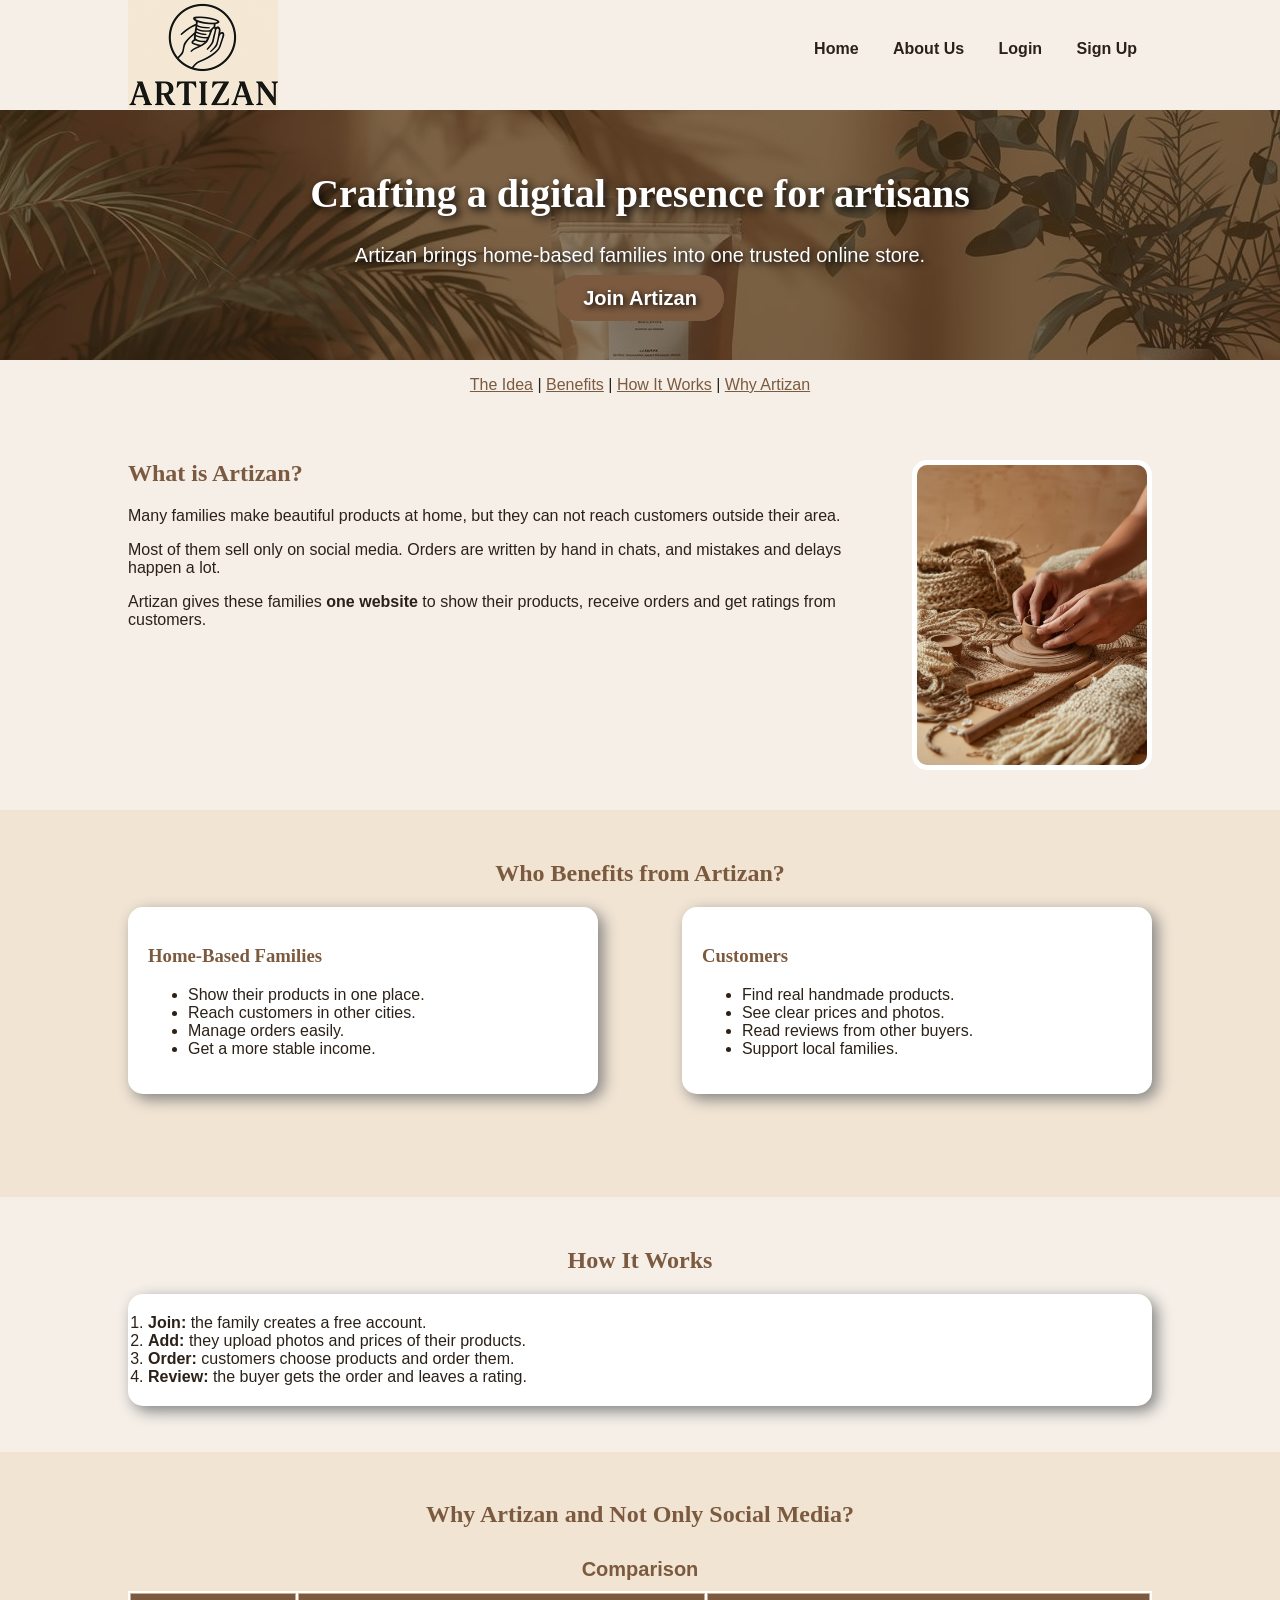
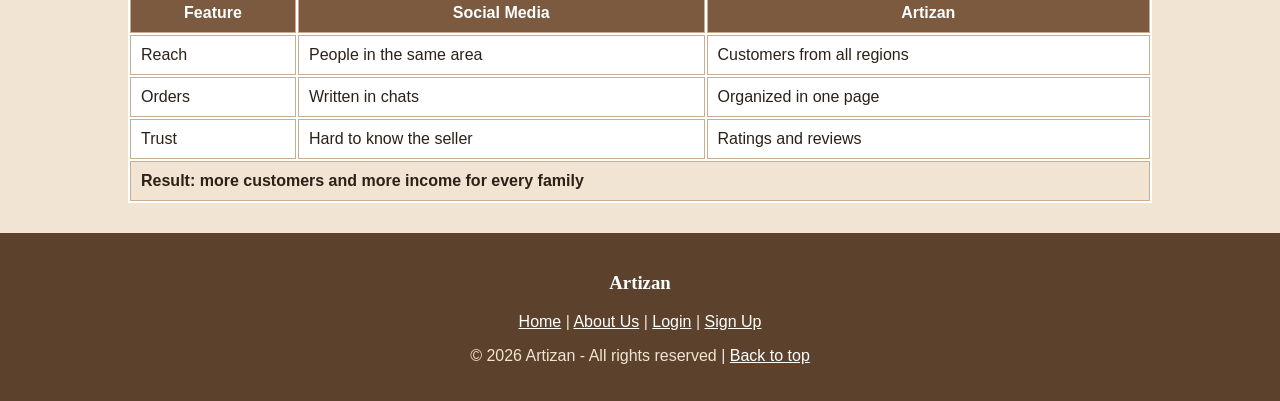
==== home.html @ 360b3b7f "Add files via upload" ====
<!DOCTYPE html>
<html lang="en">
<head>
  <meta charset="UTF-8">
  <title>Artizan - Home</title>
  <meta name="description" content="Online store for home-based families">
  <meta name="keywords" content="handmade, artisans, home-based families">
  <meta name="author" content="Omar Samkari, Abdulrahman Almestady">

  <link rel="stylesheet" type="text/css" href="style.css">

  <!-- styles only for this page -->
  <style type="text/css">
    .left {
      float: left;
      width: 42%;
    }
    .right {
      float: right;
      width: 42%;
    }
    .boxes {
      height: 260px;
    }
    .tall {
      height: 320px;
    }
    .photo {
      float: right;
      margin-left: 20px;
      border: 5px solid white;
      border-radius: 15px;
    }
  </style>
</head>
<body>

  <header>
    <div class="content">
      <div class="logo">
        <!-- click the logo to go to about us page -->
        <a href="about.html">
          <img src="logo.png" alt="Artizan logo" width="150" height="109">
        </a>
      </div>

      <nav class="menu">
        <ul>
          <li><a href="home.html">Home</a></li>
          <li>
            <a href="about.html">About Us</a>
            <ul>
              <li><a href="about.html#story">Our Story</a></li>
              <li><a href="about.html#goals">Our Goals</a></li>
              <li><a href="about.html#team">Our Team</a></li>
            </ul>
          </li>
          <li><a href="login.html">Login</a></li>
          <li><a href="signup.html">Sign Up</a></li>
        </ul>
      </nav>
    </div>
  </header>

  <!-- big photo at the top -->
  <div class="banner" id="top">
    <div class="layer"></div>
    <div class="content banner-text">
      <h1>Crafting a digital presence for artisans</h1>
      <p>Artizan brings home-based families into one trusted online store.</p>
      <p><a href="signup.html" class="button">Join Artizan</a></p>
    </div>
  </div>

  <!-- links to jump to each part of the page -->
  <p class="center">
    <a href="#idea">The Idea</a> |
    <a href="#benefits">Benefits</a> |
    <a href="#how">How It Works</a> |
    <a href="#compare">Why Artizan</a>
  </p>

  <!-- the idea part -->
  <section class="part" id="idea">
    <article class="content tall">
      <img class="photo" src="pottery.jpg" alt="Making a clay cup by hand" width="230" height="300">
      <h2>What is Artizan?</h2>
      <p>Many families make beautiful products at home, but they can not reach customers outside their area.</p>
      <p>Most of them sell only on social media. Orders are written by hand in chats, and mistakes and delays happen a lot.</p>
      <p>Artizan gives these families <strong>one website</strong> to show their products, receive orders and get ratings from customers.</p>
    </article>
  </section>

  <!-- benefits part -->
  <section class="part light" id="benefits">
    <div class="content">
      <h2 class="center">Who Benefits from Artizan?</h2>
      <div class="boxes">
      <article class="box left">
        <h3>Home-Based Families</h3>
        <ul>
          <li>Show their products in one place.</li>
          <li>Reach customers in other cities.</li>
          <li>Manage orders easily.</li>
          <li>Get a more stable income.</li>
        </ul>
      </article>
      <article class="box right">
        <h3>Customers</h3>
        <ul>
          <li>Find real handmade products.</li>
          <li>See clear prices and photos.</li>
          <li>Read reviews from other buyers.</li>
          <li>Support local families.</li>
        </ul>
      </article>
      </div>
    </div>
  </section>

  <!-- how it works steps -->
  <section class="part" id="how">
    <div class="content">
      <h2 class="center">How It Works</h2>
      <ol class="box">
        <li><strong>Join:</strong> the family creates a free account.</li>
        <li><strong>Add:</strong> they upload photos and prices of their products.</li>
        <li><strong>Order:</strong> customers choose products and order them.</li>
        <li><strong>Review:</strong> the buyer gets the order and leaves a rating.</li>
      </ol>
    </div>
  </section>

  <!-- compare table -->
  <section class="part light" id="compare">
    <div class="content">
      <h2 class="center">Why Artizan and Not Only Social Media?</h2>
      <table>
        <caption>Comparison</caption>
        <thead>
          <tr>
            <th>Feature</th>
            <th>Social Media</th>
            <th>Artizan</th>
          </tr>
        </thead>
        <tfoot>
          <tr>
            <td colspan="3">Result: more customers and more income for every family</td>
          </tr>
        </tfoot>
        <tbody>
          <tr>
            <td>Reach</td>
            <td>People in the same area</td>
            <td>Customers from all regions</td>
          </tr>
          <tr>
            <td>Orders</td>
            <td>Written in chats</td>
            <td>Organized in one page</td>
          </tr>
          <tr>
            <td>Trust</td>
            <td>Hard to know the seller</td>
            <td>Ratings and reviews</td>
          </tr>
        </tbody>
      </table>
    </div>
  </section>

  <footer>
    <h3>Artizan</h3>
    <p>
      <a href="home.html">Home</a> |
      <a href="about.html">About Us</a> |
      <a href="login.html">Login</a> |
      <a href="signup.html">Sign Up</a>
    </p>
    <p>&copy; 2026 Artizan - All rights reserved | <a href="#top">Back to top</a></p>
  </footer>

</body>
</html>
---- style.css ----
/* this file is used in all pages */

body {
  margin: 0;
  font-family: Arial, Helvetica, sans-serif;
  background-color: #f5efe8;
  color: #2b2118;
}

h1, h2, h3 {
  font-family: Georgia, serif;
  color: #7b5a3f;
}

a {
  color: #7b5a3f;
}

a:hover {
  color: #c9ad91;
}

/* classes i use in more than one page */
.content {
  width: 80%;
  margin-left: 10%;
}

.part {
  padding: 30px 0;
}

.light {
  background-color: #f1e4d3;
}

.center {
  text-align: center;
}

.button {
  background-color: #7b5a3f;
  color: white;
  padding: 10px 25px;
  border: 2px solid #7b5a3f;
  border-radius: 30px;
  text-decoration: none;
  font-weight: bold;
}

.button:hover {
  background-color: #5c412c;
  color: white;
}

.box {
  background-color: white;
  padding: 20px;
  border-radius: 15px;
  box-shadow: 5px 5px 15px gray;
}

header {
  background-color: #f5efe8;
  height: 110px;
}

.logo {
  float: left;
}

.logo img {
  display: block;
  border: none;
}

/* main menu */
.menu {
  float: right;
  margin-top: 40px;
}

.menu ul {
  list-style: none;
  margin: 0;
  padding: 0;
}

.menu li {
  display: inline;
  position: relative;
}

.menu a {
  padding: 8px 15px;
  color: #2b2118;
  font-weight: bold;
  text-decoration: none;
}

.menu a:hover {
  background-color: #f1e4d3;
}

/* hide the dropdown menu */
.menu li ul {
  display: none;
  position: absolute;
  top: 25px;
  left: 0;
  width: 150px;
  background-color: white;
  border-top: 3px solid #7b5a3f;
  z-index: 10;
}

.menu li ul a {
  display: block;
}

/* show the dropdown when the mouse is on it */
.menu li:hover ul {
  display: block;
}

/* big photo with a dark layer on it so the text is clear */
.banner {
  position: relative;
  height: 250px;
  background-image: url(products.jpg);
  background-position: center;
  background-repeat: no-repeat;
  background-color: #5c412c;
}

.layer {
  position: absolute;
  top: 0;
  left: 0;
  width: 100%;
  height: 100%;
  background-color: rgba(60, 40, 25, 0.6);
  z-index: 1;
}

.banner-text {
  position: relative;
  z-index: 2;
  padding-top: 60px;
  color: white;
  text-align: center;
  font-size: 20px;
  text-shadow: 2px 2px 6px black;
}

.banner-text h1 {
  color: white;
  margin-top: 0;
  font-size: 40px;
  text-shadow: 3px 3px 8px black;
}

table {
  width: 100%;
  background-color: white;
}

caption {
  font-size: 20px;
  font-weight: bold;
  color: #7b5a3f;
  padding: 10px;
}

th, td {
  border: 1px solid #c9ad91;
  padding: 10px;
}

th {
  background-color: #7b5a3f;
  color: white;
}

tfoot td {
  background-color: #f1e4d3;
  font-weight: bold;
}

/* login and sign up forms */
.form-box {
  width: 40%;
  margin-top: 30px;
  margin-bottom: 30px;
  margin-left: 30%;
}

.form-box label {
  font-weight: bold;
}

.form-box input, .form-box select {
  padding: 8px;
  border: 1px solid #c9ad91;
  border-radius: 8px;
}

input:focus {
  background-color: #f1e4d3;
}

footer {
  background-color: #5c412c;
  color: #f1e4d3;
  padding: 20px 0;
  text-align: center;
}

footer h3, footer a {
  color: white;
}
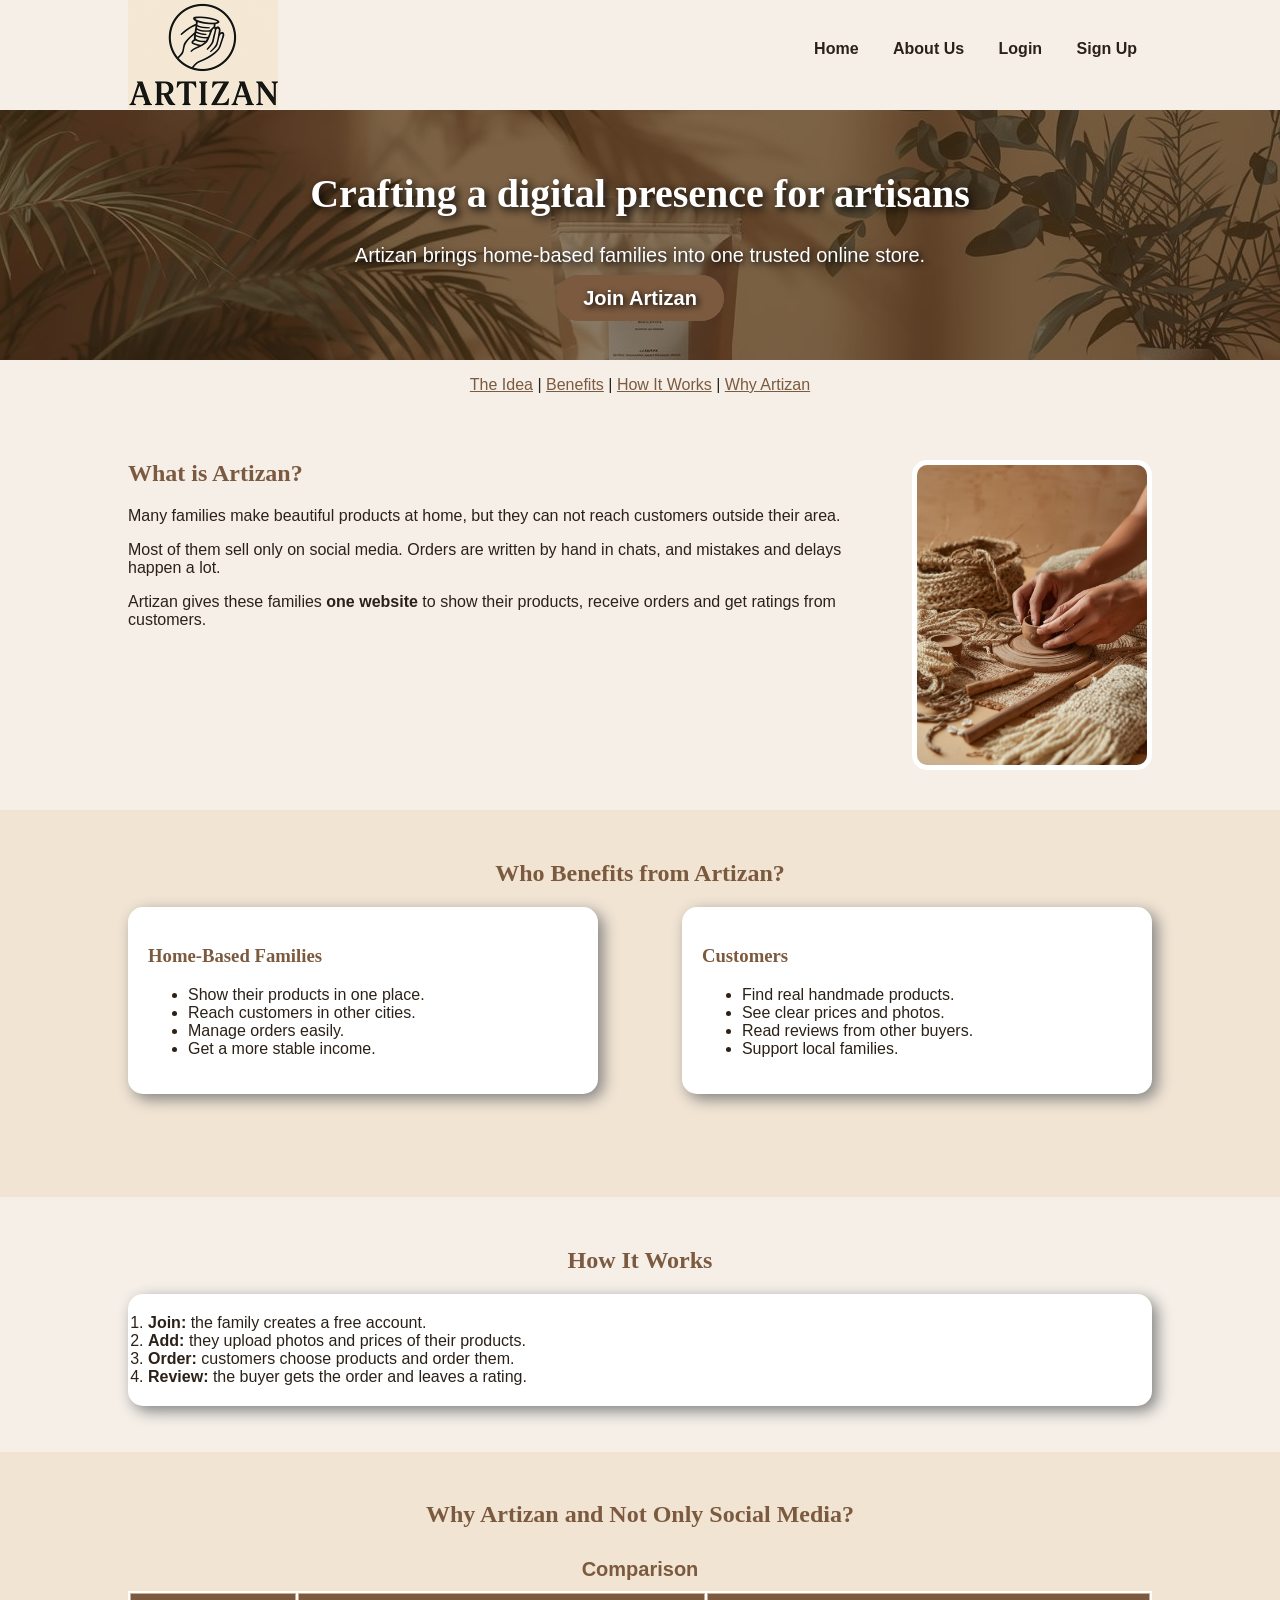
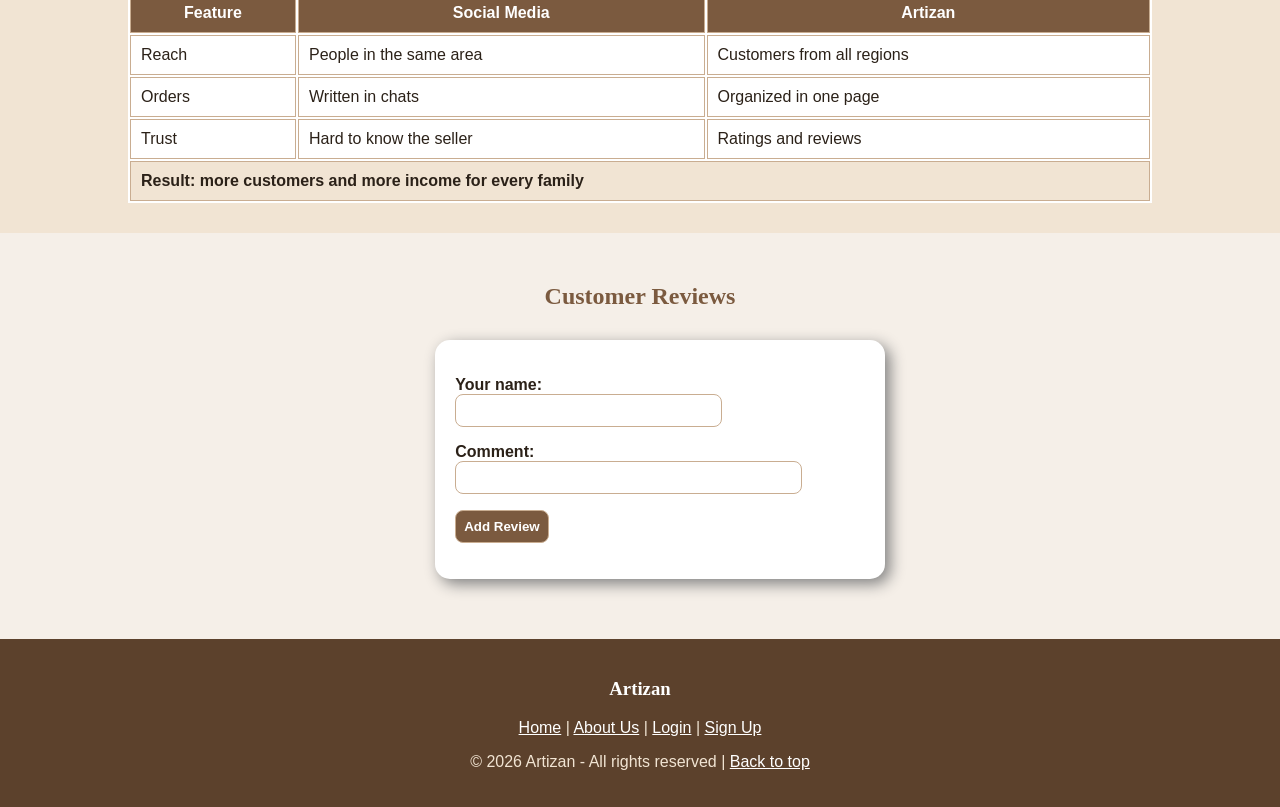
==== commit 16856acf: "Add files via upload" ====
--- a/home.html
+++ b/home.html
@@ -32,6 +32,30 @@
       border-radius: 15px;
     }
   </style>
+
+  <script>
+  function addReview() {
+    //what the user write
+    var name = document.getElementById("reviewName").value;
+    var text = document.getElementById("reviewText").value;
+
+    // check that the fields are not empty
+    if (name == "" || text == "") {
+      document.getElementById("reviewMessage").innerHTML = "Please write your name and your comment.";
+      document.getElementById("reviewMessage").style.color = "red";    
+
+    } else {
+      // add a new box to the page 
+      document.getElementById("reviewList").innerHTML += "<div class='box'><h3>" + name + "</h3><p>" + text + "</p></div>";
+
+      // show a message 
+      document.getElementById("reviewMessage").innerHTML = "Thank you for your review!";
+      document.getElementById("reviewMessage").style.color = "green";  
+      document.getElementById("reviewName").value = "";
+      document.getElementById("reviewText").value = "";
+    }
+  }
+</script>
 </head>
 <body>
 
@@ -170,6 +194,35 @@
     </div>
   </section>
 
+  <!-- customer reviews -->
+<section class="part" id="reviews">
+  <div class="content">
+    <h2 class="center">Customer Reviews</h2>
+
+    <form class="box form-box">
+      <p>
+        <label>Your name:<br>
+          <input type="text" id="reviewName" size="30">
+        </label>
+      </p>
+      <p>
+        <label>Comment:<br>
+          <input type="text" id="reviewText" size="40">
+        </label>
+      </p>
+      <p>
+        <input type="button" value="Add Review" class="button" onclick="addReview()">
+      </p>
+      <p id="reviewMessage"></p>
+    </form>
+
+    <!-- new reviews -->
+
+    <div id="reviewList"></div>
+  </div>
+
+</section>
+
   <footer>
     <h3>Artizan</h3>
     <p>
--- a/style.css
+++ b/style.css
@@ -1,4 +1,4 @@
-/* this file is used in all pages */
+/* style for all pages */
 
 body {
   margin: 0;
@@ -16,11 +16,12 @@
   color: #7b5a3f;
 }
 
+/* link hover */
 a:hover {
   color: #c9ad91;
 }
 
-/* classes i use in more than one page */
+/* general classes */
 .content {
   width: 80%;
   margin-left: 10%;
@@ -60,6 +61,7 @@
   box-shadow: 5px 5px 15px gray;
 }
 
+/* header */
 header {
   background-color: #f5efe8;
   height: 110px;
@@ -69,12 +71,7 @@
   float: left;
 }
 
-.logo img {
-  display: block;
-  border: none;
-}
-
-/* main menu */
+/* menu */
 .menu {
   float: right;
   margin-top: 40px;
@@ -102,7 +99,7 @@
   background-color: #f1e4d3;
 }
 
-/* hide the dropdown menu */
+/* hide small menu */
 .menu li ul {
   display: none;
   position: absolute;
@@ -118,12 +115,12 @@
   display: block;
 }
 
-/* show the dropdown when the mouse is on it */
+/* show small menu */
 .menu li:hover ul {
   display: block;
 }
 
-/* big photo with a dark layer on it so the text is clear */
+/* big photo with layers */
 .banner {
   position: relative;
   height: 250px;
@@ -160,6 +157,7 @@
   text-shadow: 3px 3px 8px black;
 }
 
+/* table */
 table {
   width: 100%;
   background-color: white;
@@ -187,7 +185,7 @@
   font-weight: bold;
 }
 
-/* login and sign up forms */
+/* forms */
 .form-box {
   width: 40%;
   margin-top: 30px;
@@ -209,6 +207,7 @@
   background-color: #f1e4d3;
 }
 
+/* footer */
 footer {
   background-color: #5c412c;
   color: #f1e4d3;
